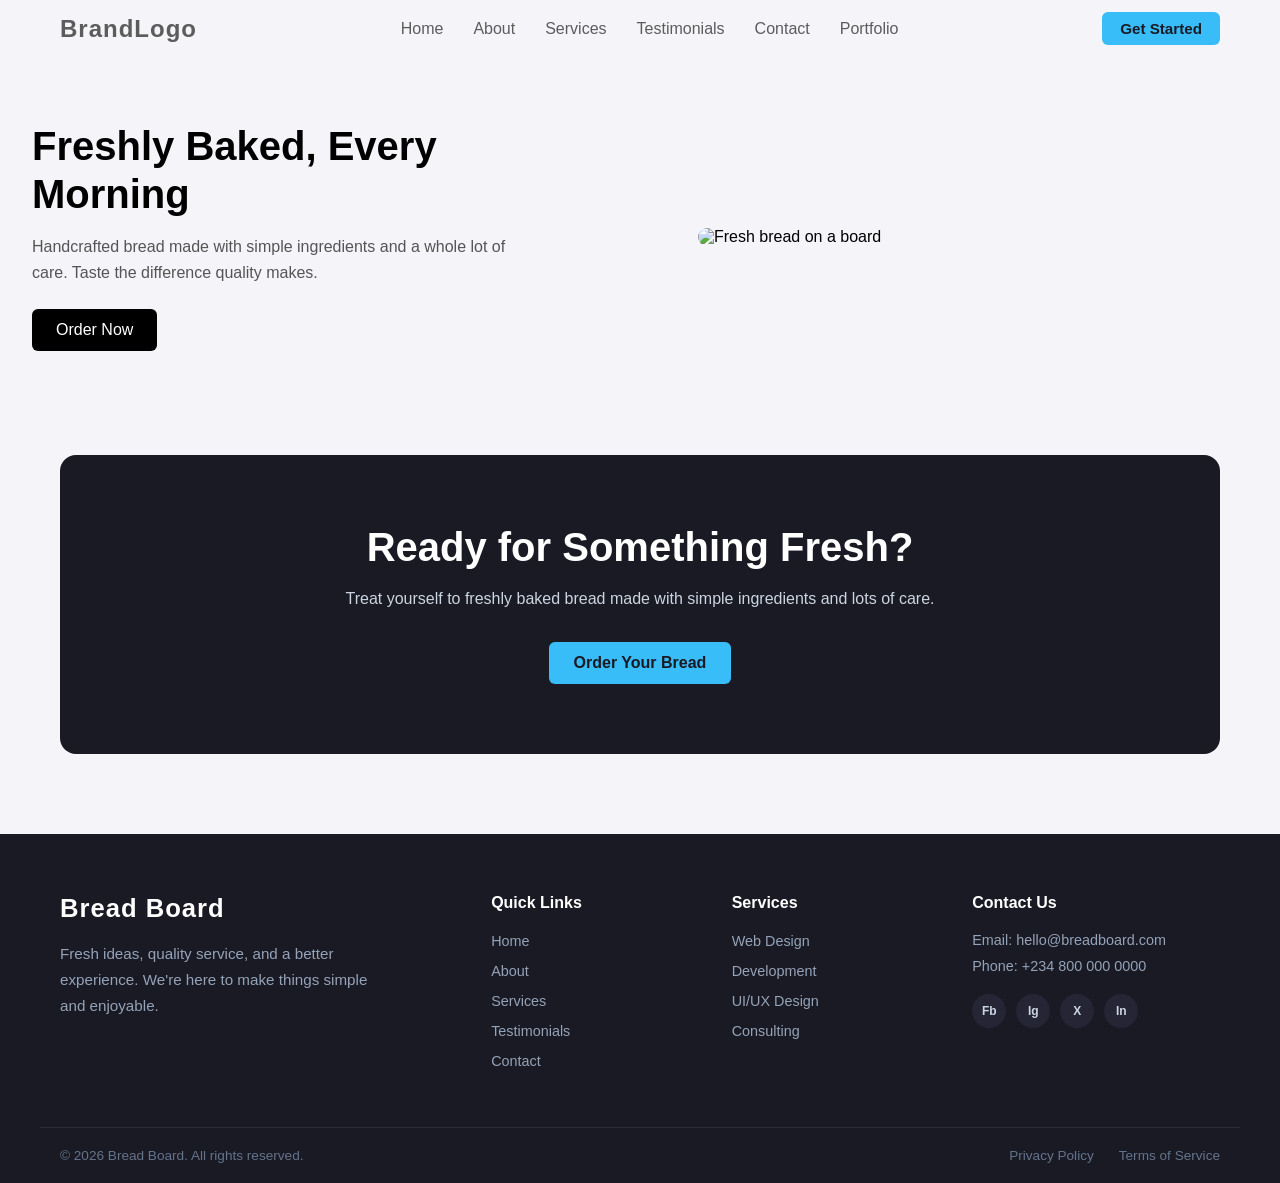
==== index.html @ 02c005c0 "added login page" ====
<!doctype html>
<html lang="en">
  <head>
    <meta charset="UTF-8" />
    <meta name="viewport" content="width=device-width, initial-scale=1.0" />
    <link rel="stylesheet" href="styles.css" />
    <title>Bread Board</title>
  </head>

  <body>
    <!-- Nav bar start -->
    <nav class="navbar">
      <!-- Brand Logo -->
      <div class="logo">
        <a href="#">BrandLogo</a>
      </div>

      <!-- Navigation Links -->
      <ul class="nav-links">
        <li><a href="#" class="nav-item">Home</a></li>
        <li><a href="#" class="nav-item">About</a></li>
        <li><a href="#" class="nav-item">Services</a></li>
        <li><a href="#" class="nav-item">Testimonials</a></li>
        <li><a href="#" class="nav-item">Contact</a></li>
        <li><a href="#" class="nav-item">Portfolio</a></li>
      </ul>

      <!-- Call to Action Button -->
      <div class="nav-cta">
        <a href="/login.html" class="cta-btn">Get Started</a>
      </div>
    </nav>
    <!-- nav end -->

    <!-- Hero Start -->
    <section class="hero">
      <div class="hero-content">
        <h1 class="hero-title">Freshly Baked, Every Morning</h1>
        <p class="hero-text">
          Handcrafted bread made with simple ingredients and a whole lot of
          care. Taste the difference quality makes.
        </p>
        <a href="#" class="hero-btn">Order Now</a>
      </div>

      <div class="hero-image-wrap">
        <img
          src="https://picsum.photos/1200/600"
          alt="Fresh bread on a board"
          class="hero-image"
        />
      </div>
    </section>
    <!-- Hero End -->

    <!-- CTA Section Start -->
    <section class="cta-section">
      <div class="cta-content">
        <h2>Ready for Something Fresh?</h2>
        <p>
          Treat yourself to freshly baked bread made with simple ingredients and
          lots of care.
        </p>
        <a href="#" class="cta-section-btn">Order Your Bread</a>
      </div>
    </section>
    <!-- CTA Section End -->

    <!-- Footer Start -->
    <footer class="footer">
      <div class="footer-container">
        <!-- Footer Brand -->
        <div class="footer-brand">
          <a href="#" class="footer-logo">Bread Board</a>
          <p>
            Fresh ideas, quality service, and a better experience. We're here to
            make things simple and enjoyable.
          </p>
        </div>

        <!-- Quick Links -->
        <div class="footer-column">
          <h3>Quick Links</h3>
          <ul>
            <li><a href="#">Home</a></li>
            <li><a href="#">About</a></li>
            <li><a href="#">Services</a></li>
            <li><a href="#">Testimonials</a></li>
            <li><a href="#">Contact</a></li>
          </ul>
        </div>

        <!-- Services -->
        <div class="footer-column">
          <h3>Services</h3>
          <ul>
            <li><a href="#">Web Design</a></li>
            <li><a href="#">Development</a></li>
            <li><a href="#">UI/UX Design</a></li>
            <li><a href="#">Consulting</a></li>
          </ul>
        </div>

        <!-- Contact -->
        <div class="footer-column">
          <h3>Contact Us</h3>
          <p>Email: hello@breadboard.com</p>
          <p>Phone: +234 800 000 0000</p>

          <div class="social-links">
            <a href="#">Fb</a>
            <a href="#">Ig</a>
            <a href="#">X</a>
            <a href="#">In</a>
          </div>
        </div>
      </div>

      <!-- Footer Bottom -->
      <div class="footer-bottom">
        <p>&copy; 2026 Bread Board. All rights reserved.</p>

        <div class="footer-bottom-links">
          <a href="#">Privacy Policy</a>
          <a href="#">Terms of Service</a>
        </div>
      </div>
    </footer>
    <!-- Footer End -->
  </body>
</html>
---- styles.css ----
* {
  padding: 0px;
  box-sizing: border-box;
  margin: 0px;
}

/* 1. Global Resets */
* {
  margin: 0;
  padding: 0;
  box-sizing: border-box;
}

body {
  font-family: "Segoe UI", Tahoma, Geneva, Verdana, sans-serif;
  background-color: #f4f4f9;
}

/* 2. Header and Navbar Layout */
.header-container {
  background-color: #1a1a24;
  position: sticky;
  top: 0;
  z-index: 1000;
  box-shadow: 0 2px 10px rgba(0, 0, 0, 0.1);
}

.navbar {
  display: flex;
  justify-content: space-between;
  align-items: center;
  max-width: 1200px;
  margin: 0 auto;
  padding: 15px 20px;
}

/* 3. Logo Styling */
.logo a {
  font-size: 1.5rem;
  font-weight: 700;
  color: #5c5c5c;
  text-decoration: none;
  letter-spacing: 1px;
}

/* 4. Navigation Links */
.nav-links {
  display: flex;
  list-style: none;
  gap: 30px;
}

.nav-item {
  color: #5c5c5c;
  text-decoration: none;
  font-size: 1rem;
  font-weight: 500;
  transition: color 0.3s ease;
}

.nav-item:hover {
  color: #38bdf8; /* Accent color on hover */
}

/* 5. Call To Action Button */
.cta-btn {
  background-color: #38bdf8;
  color: #1a1a24;
  padding: 8px 18px;
  border-radius: 6px;
  text-decoration: none;
  font-weight: 600;
  font-size: 0.95rem;
  transition:
    background-color 0.3s ease,
    transform 0.2s ease;
}

.cta-btn:hover {
  background-color: #0ea5e9;
  transform: translateY(-1px);
}

/* 6. Responsive Rules (Mobile Friendly) */
@media (max-width: 768px) {
  .nav-links {
    gap: 15px;
  }

  .nav-item {
    font-size: 0.9rem;
  }

  .cta-btn {
    padding: 6px 12px;
    font-size: 0.85rem;
  }
}

/* ================================
   7. Footer
================================ */

.footer {
  background-color: #1a1a24;
  color: #cbd5e1;
  margin-top: 80px;
}

.footer-container {
  max-width: 1200px;
  margin: 0 auto;
  padding: 60px 20px 45px;

  display: grid;
  grid-template-columns: 2fr 1fr 1fr 1.3fr;
  gap: 50px;
}

/* Footer Brand */

.footer-brand {
  max-width: 330px;
}

.footer-logo {
  display: inline-block;
  color: #ffffff;
  font-size: 1.6rem;
  font-weight: 700;
  text-decoration: none;
  letter-spacing: 1px;
  margin-bottom: 18px;
}

.footer-brand p {
  color: #94a3b8;
  font-size: 0.95rem;
  line-height: 1.7;
}

/* Footer Columns */

.footer-column h3 {
  color: #ffffff;
  font-size: 1rem;
  margin-bottom: 20px;
}

.footer-column ul {
  list-style: none;
}

.footer-column li {
  margin-bottom: 12px;
}

.footer-column a {
  color: #94a3b8;
  text-decoration: none;
  font-size: 0.9rem;
  transition: color 0.3s ease;
}

.footer-column a:hover {
  color: #38bdf8;
}

.footer-column p {
  color: #94a3b8;
  font-size: 0.9rem;
  margin-bottom: 10px;
}

/* Social Links */

.social-links {
  display: flex;
  gap: 10px;
  margin-top: 20px;
}

.social-links a {
  width: 34px;
  height: 34px;
  display: flex;
  align-items: center;
  justify-content: center;

  background-color: #252536;
  color: #cbd5e1;

  border-radius: 50%;
  font-size: 0.75rem;
  font-weight: 600;

  transition:
    background-color 0.3s ease,
    color 0.3s ease,
    transform 0.2s ease;
}

.social-links a:hover {
  background-color: #38bdf8;
  color: #1a1a24;
  transform: translateY(-2px);
}

/* Footer Bottom */

.footer-bottom {
  max-width: 1200px;
  margin: 0 auto;
  padding: 20px;

  border-top: 1px solid #2d2d3a;

  display: flex;
  justify-content: space-between;
  align-items: center;
  gap: 20px;
}

.footer-bottom p {
  color: #64748b;
  font-size: 0.85rem;
}

.footer-bottom-links {
  display: flex;
  gap: 25px;
}

.footer-bottom-links a {
  color: #64748b;
  text-decoration: none;
  font-size: 0.85rem;
  transition: color 0.3s ease;
}

.footer-bottom-links a:hover {
  color: #38bdf8;
}

/* ================================
   8. Footer Responsive Design
================================ */

@media (max-width: 768px) {
  .footer-container {
    grid-template-columns: 1fr 1fr;
    gap: 40px 30px;
  }

  .footer-brand {
    max-width: 100%;
  }

  .footer-bottom {
    flex-direction: column;
    text-align: center;
  }

  .footer-bottom-links {
    gap: 15px;
  }
}

@media (max-width: 480px) {
  .footer-container {
    grid-template-columns: 1fr;
    text-align: center;
  }

  .footer-brand {
    margin: 0 auto;
  }

  .social-links {
    justify-content: center;
  }

  .footer-bottom-links {
    flex-direction: column;
    gap: 10px;
  }
}

/* Hero */
/* Hero */
.hero {
  display: flex;
  align-items: center;
  justify-content: space-between;
  gap: 2rem;
  padding: 4rem 2rem;
  flex-wrap: wrap;
}

.hero-content {
  flex: 1 1 400px;
  max-width: 500px;
}

.hero-title {
  font-size: 2.5rem;
  font-weight: 700;
  margin-bottom: 1rem;
  line-height: 1.2;
}

.hero-text {
  font-size: 1rem;
  color: #555;
  margin-bottom: 1.5rem;
  line-height: 1.6;
}

.hero-btn {
  display: inline-block;
  padding: 0.75rem 1.5rem;
  background-color: #000;
  color: #fff;
  text-decoration: none;
  border-radius: 6px;
  font-weight: 500;
}

.hero-image-wrap {
  flex: 1 1 400px;
  max-width: 550px;
}

.hero-image {
  width: 100%;
  height: auto;
  border-radius: 12px;
  display: block;
}

/* ================================
   CTA Section
================================ */

.cta-section {
  background-color: #1a1a24;
  margin: 40px auto 80px;
  max-width: 1160px;
  padding: 70px 30px;
  border-radius: 16px;
  text-align: center;
}

.cta-content {
  max-width: 700px;
  margin: 0 auto;
}

.cta-content h2 {
  color: #ffffff;
  font-size: 2.5rem;
  margin-bottom: 15px;
}

.cta-content p {
  color: #cbd5e1;
  font-size: 1rem;
  line-height: 1.7;
  margin-bottom: 30px;
}

.cta-section-btn {
  display: inline-block;
  background-color: #38bdf8;
  color: #1a1a24;
  padding: 12px 25px;
  border-radius: 6px;
  text-decoration: none;
  font-weight: 600;
  transition: 0.3s ease;
}

.cta-section-btn:hover {
  background-color: #0ea5e9;
  transform: translateY(-2px);
}

/* CTA Responsive */

@media (max-width: 768px) {
  .cta-section {
    margin: 30px 20px 60px;
    padding: 55px 20px;
  }

  .cta-content h2 {
    font-size: 2rem;
  }
}

@media (max-width: 480px) {
  .cta-section {
    padding: 45px 20px;
  }

  .cta-content h2 {
    font-size: 1.7rem;
  }
}
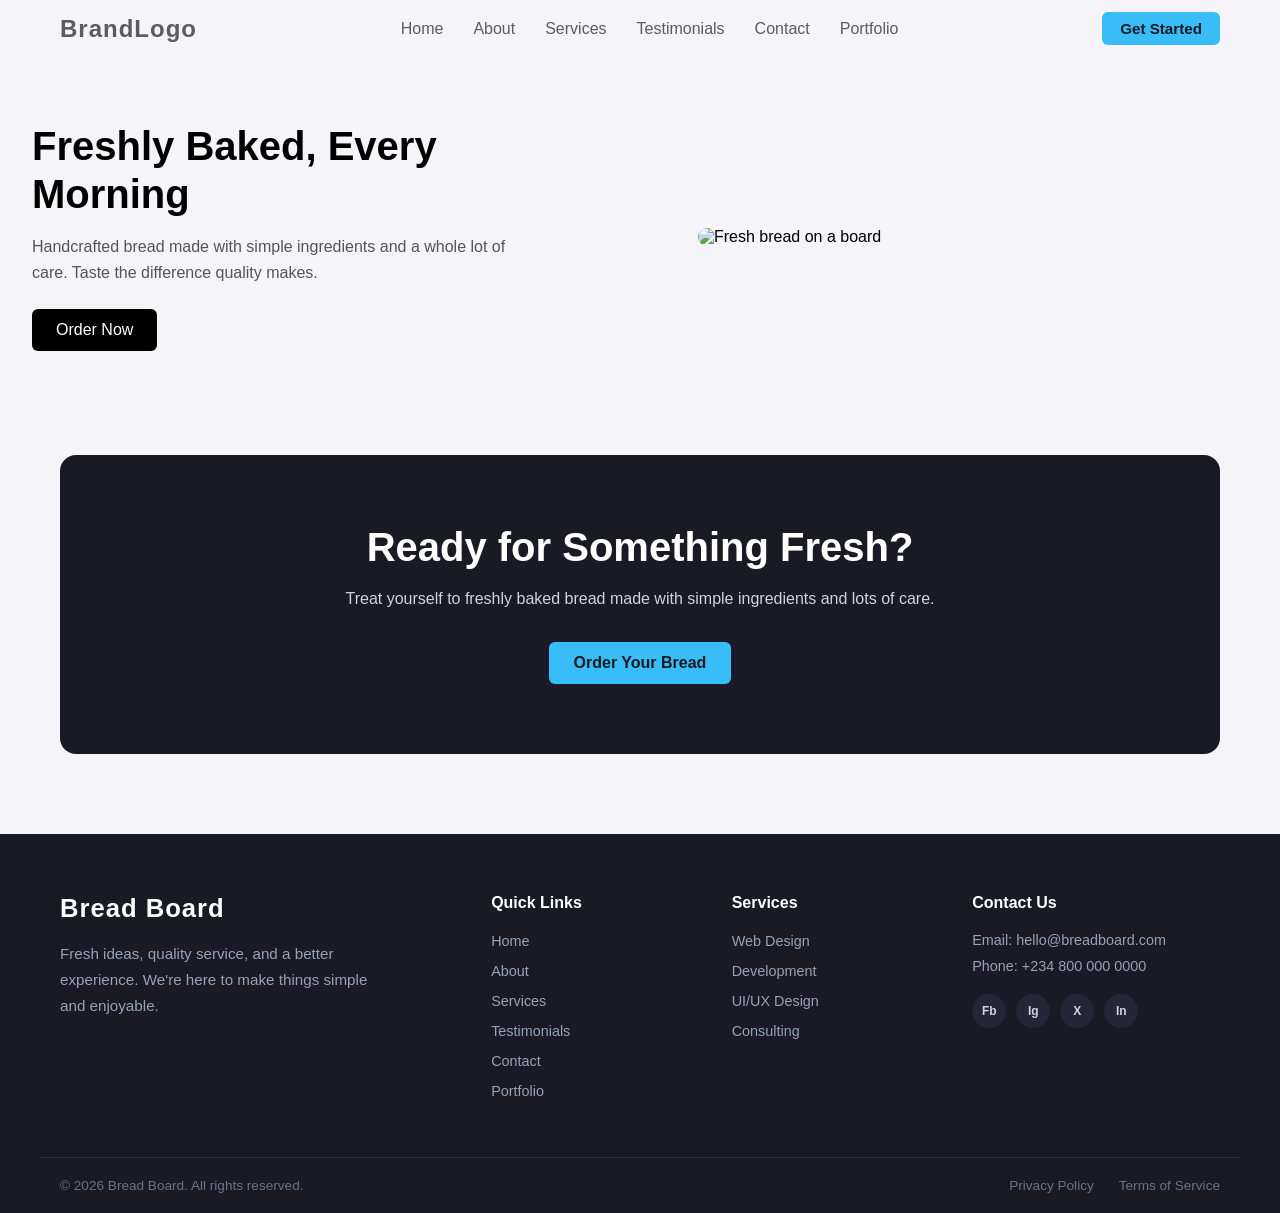
==== commit e52c8058: "added portfolio page" ====
--- a/index.html
+++ b/index.html
@@ -22,12 +22,12 @@
         <li><a href="#" class="nav-item">Services</a></li>
         <li><a href="#" class="nav-item">Testimonials</a></li>
         <li><a href="#" class="nav-item">Contact</a></li>
-        <li><a href="#" class="nav-item">Portfolio</a></li>
+        <li><a href="#/portfolio" class="nav-item">Portfolio</a></li>
       </ul>
 
       <!-- Call to Action Button -->
       <div class="nav-cta">
-        <a href="/login.html" class="cta-btn">Get Started</a>
+        <a href="/login" class="cta-btn">Get Started</a>
       </div>
     </nav>
     <!-- nav end -->
@@ -87,6 +87,7 @@
             <li><a href="#">Services</a></li>
             <li><a href="#">Testimonials</a></li>
             <li><a href="#">Contact</a></li>
+            <li><a href="#/portfolio.html">Portfolio</a></li>
           </ul>
         </div>
 
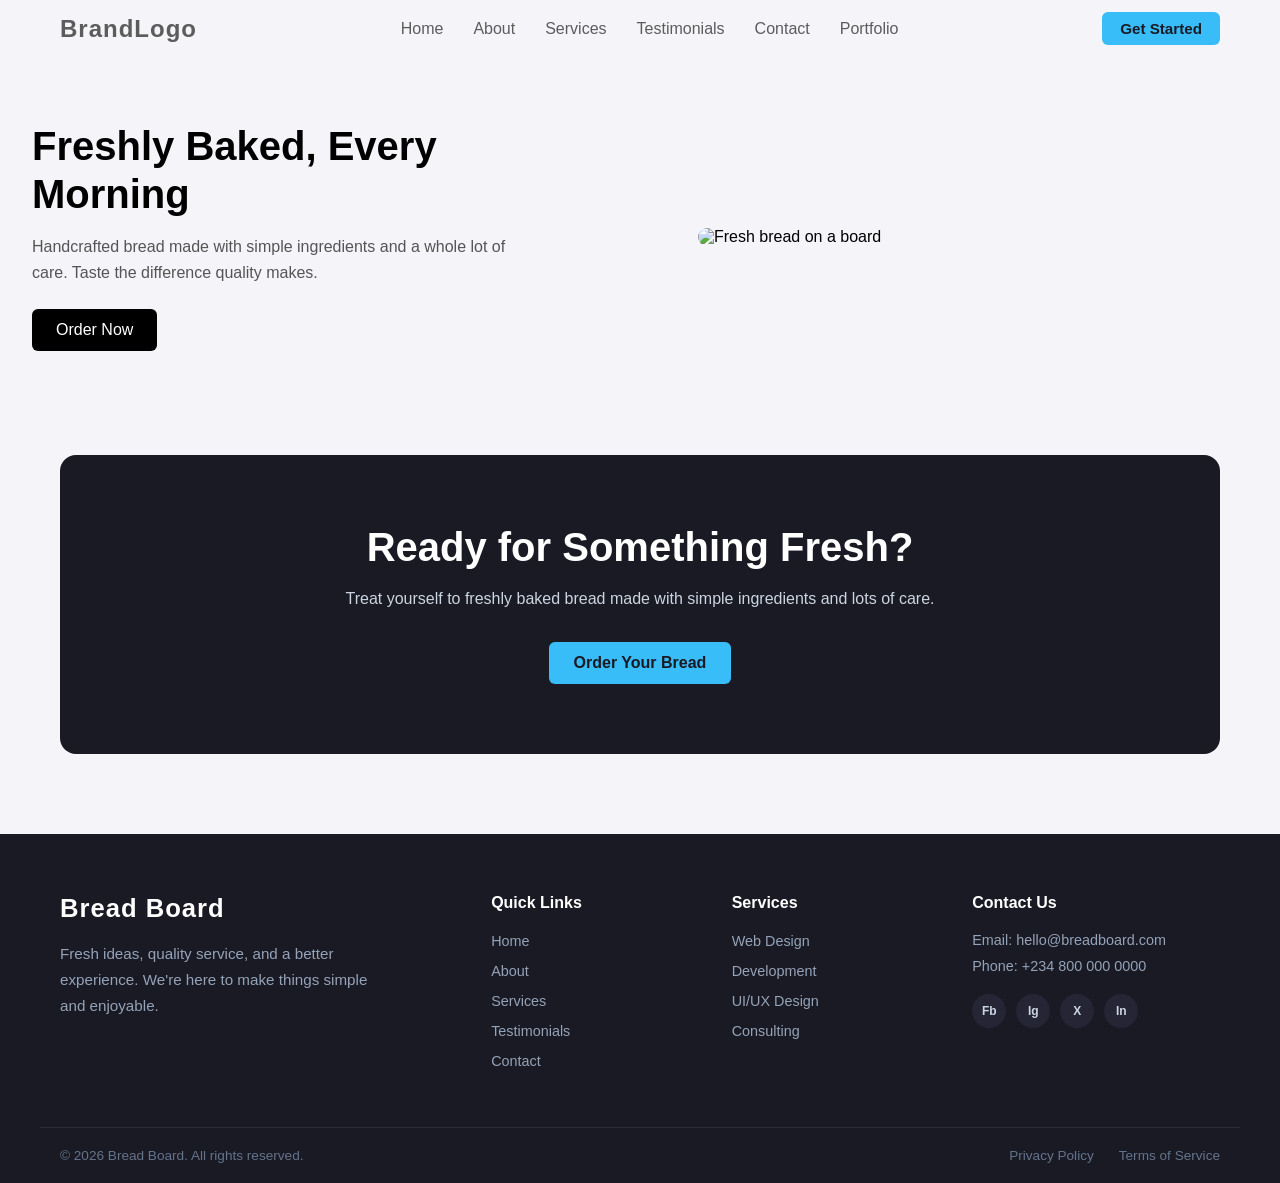
==== commit c09a542a: "service page" ====
--- a/index.html
+++ b/index.html
@@ -19,10 +19,10 @@
       <ul class="nav-links">
         <li><a href="#" class="nav-item">Home</a></li>
         <li><a href="#" class="nav-item">About</a></li>
-        <li><a href="#" class="nav-item">Services</a></li>
+        <li><a href="services.html" class="nav-item">Services</a></li>
         <li><a href="#" class="nav-item">Testimonials</a></li>
         <li><a href="#" class="nav-item">Contact</a></li>
-        <li><a href="#/portfolio" class="nav-item">Portfolio</a></li>
+        <li><a href="#" class="nav-item">Portfolio</a></li>
       </ul>
 
       <!-- Call to Action Button -->
@@ -87,7 +87,6 @@
             <li><a href="#">Services</a></li>
             <li><a href="#">Testimonials</a></li>
             <li><a href="#">Contact</a></li>
-            <li><a href="#/portfolio.html">Portfolio</a></li>
           </ul>
         </div>
 
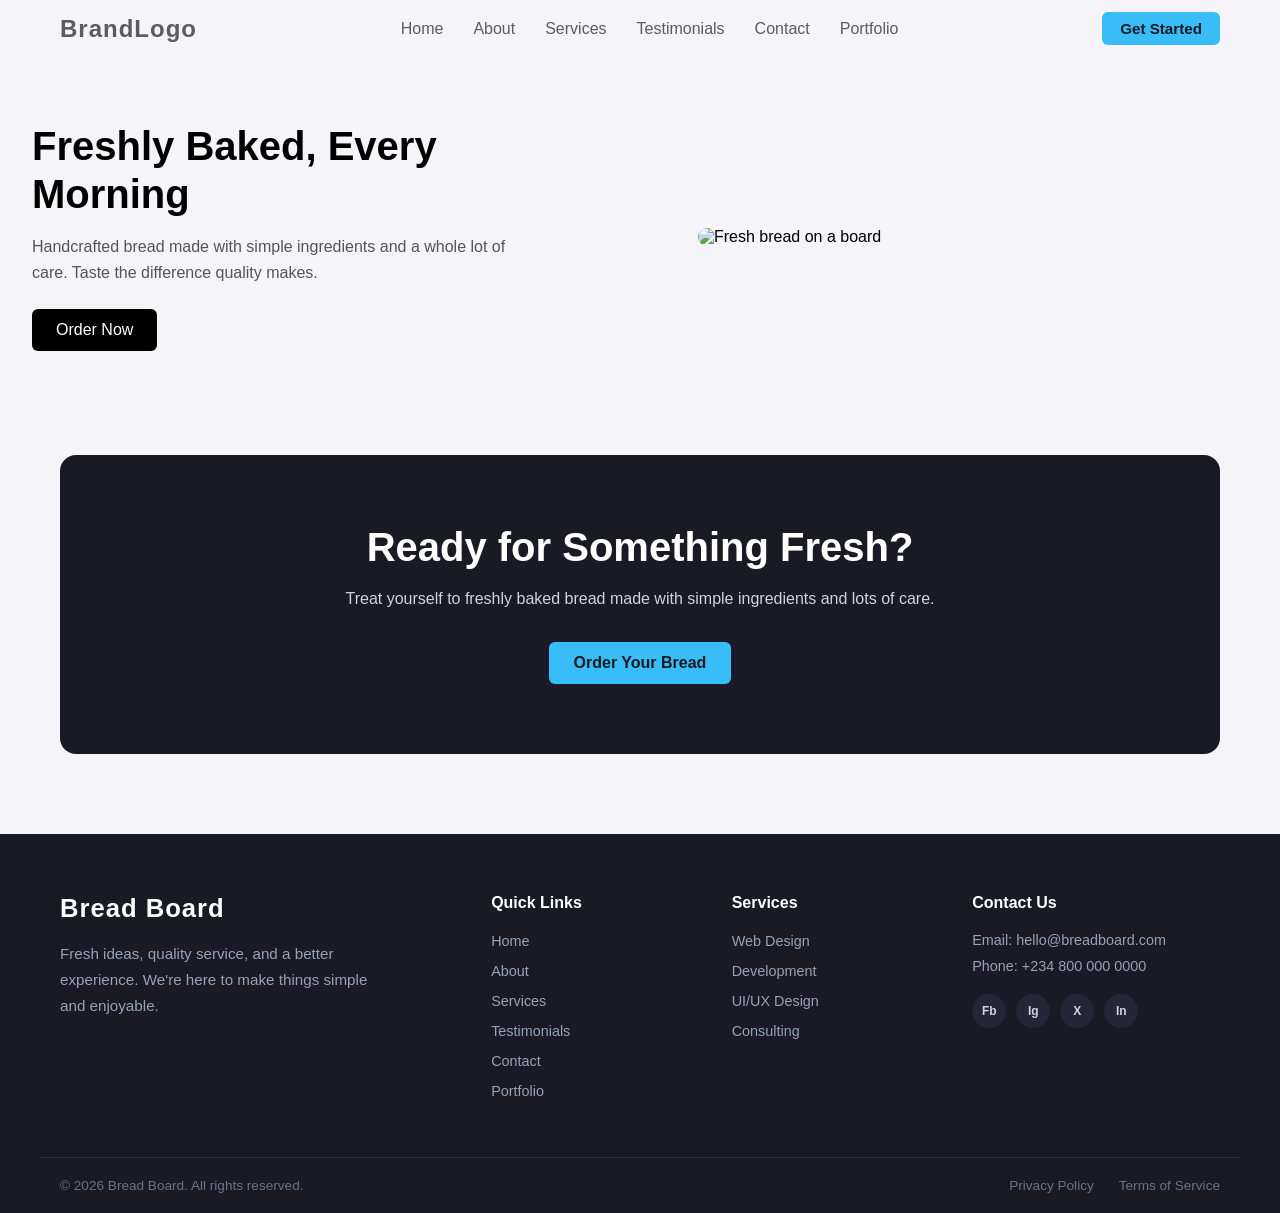
==== commit 557b345d: "Merge branch 'main' of https://github.com/codewithemma/bread-board" ====
--- a/index.html
+++ b/index.html
@@ -5,6 +5,8 @@
     <meta name="viewport" content="width=device-width, initial-scale=1.0" />
     <link rel="stylesheet" href="styles.css" />
     <title>Bread Board</title>
+    <link rel="stylesheet" href="Testimonial.css">
+    <link rel="stylesheet" href="Testimonial.html">
   </head>
 
   <body>
@@ -17,12 +19,12 @@
 
       <!-- Navigation Links -->
       <ul class="nav-links">
-        <li><a href="#" class="nav-item">Home</a></li>
-        <li><a href="#" class="nav-item">About</a></li>
-        <li><a href="services.html" class="nav-item">Services</a></li>
-        <li><a href="#" class="nav-item">Testimonials</a></li>
+        <li><a href="index.html" class="nav-item">Home</a></li>
+        <li><a href="about.html" class="nav-item">About</a></li>
+        <li><a href="#" class="nav-item">Services</a></li>
+        <li><a href="/Testimonial.html" class="nav-item">Testimonials</a></li>
         <li><a href="#" class="nav-item">Contact</a></li>
-        <li><a href="#" class="nav-item">Portfolio</a></li>
+        <li><a href="#/portfolio" class="nav-item">Portfolio</a></li>
       </ul>
 
       <!-- Call to Action Button -->
@@ -87,6 +89,7 @@
             <li><a href="#">Services</a></li>
             <li><a href="#">Testimonials</a></li>
             <li><a href="#">Contact</a></li>
+            <li><a href="#/portfolio.html">Portfolio</a></li>
           </ul>
         </div>
 
--- a/Testimonial.css
+++ b/Testimonial.css
@@ -0,0 +1,184 @@
+/* ================================
+   Testimonial Page Styles
+   (Reuses colors/fonts from styles.css:
+   navy #1a1a24, accent #38bdf8, bg #f4f4f9)
+================================ */
+
+/* 1. Pull-quote Hero */
+
+.testimonial-hero {
+  text-align: center;
+  max-width: 760px;
+  margin: 0 auto;
+  padding: 5rem 2rem 3rem;
+}
+
+.testimonial-eyebrow {
+  display: inline-block;
+  font-size: 0.8rem;
+  letter-spacing: 0.14em;
+  text-transform: uppercase;
+  color: #38bdf8;
+  font-weight: 600;
+  margin-bottom: 1.25rem;
+}
+
+.testimonial-pullquote {
+  font-family: "Fraunces", serif;
+  font-style: italic;
+  font-weight: 500;
+  font-size: clamp(1.6rem, 4vw, 2.6rem);
+  line-height: 1.35;
+  color: #1a1a24;
+  margin: 0 0 1.25rem;
+}
+
+.testimonial-pullquote-author {
+  font-size: 0.95rem;
+  color: #5c5c5c;
+  font-weight: 600;
+}
+
+/* 2. Stats Strip */
+
+.testimonial-stats {
+  background-color: #1a1a24;
+  margin: 20px auto 70px;
+  max-width: 1160px;
+  border-radius: 16px;
+  padding: 2.5rem 2rem;
+
+  display: flex;
+  justify-content: space-around;
+  flex-wrap: wrap;
+  gap: 2rem;
+  text-align: center;
+}
+
+.stat-item {
+  display: flex;
+  flex-direction: column;
+  gap: 0.4rem;
+}
+
+.stat-number {
+  font-family: "Fraunces", serif;
+  font-weight: 600;
+  font-size: 2.2rem;
+  color: #38bdf8;
+}
+
+.stat-label {
+  font-size: 0.85rem;
+  color: #94a3b8;
+  letter-spacing: 0.03em;
+}
+
+/* 3. Testimonial Grid */
+
+.testimonial-grid-section {
+  max-width: 1200px;
+  margin: 0 auto;
+  padding: 0 2rem 5rem;
+}
+
+.testimonial-heading {
+  font-family: "Fraunces", serif;
+  font-weight: 600;
+  font-size: 1.9rem;
+  text-align: center;
+  color: #1a1a24;
+  margin-bottom: 2.5rem;
+}
+
+.testimonial-grid {
+  display: grid;
+  grid-template-columns: repeat(3, 1fr);
+  gap: 1.75rem;
+}
+
+.testimonial-card {
+  background-color: #fffaf3;
+  border-radius: 4px;
+  border-top: 3px dashed #e4d5bb;
+  padding: 1.75rem 1.5rem 1.5rem;
+  box-shadow: 0 8px 24px rgba(26, 26, 36, 0.06);
+  transition: transform 0.2s ease;
+}
+
+.testimonial-card:hover {
+  transform: translateY(-3px);
+}
+
+.testimonial-rating {
+  font-size: 0.95rem;
+  letter-spacing: 2px;
+  margin-bottom: 0.9rem;
+}
+
+.testimonial-quote {
+  font-size: 0.97rem;
+  line-height: 1.65;
+  color: #3a3a42;
+  margin-bottom: 1.5rem;
+}
+
+.testimonial-person {
+  display: flex;
+  align-items: center;
+  gap: 0.85rem;
+}
+
+.testimonial-avatar {
+  width: 42px;
+  height: 42px;
+  border-radius: 50%;
+  flex-shrink: 0;
+
+  display: flex;
+  align-items: center;
+  justify-content: center;
+
+  color: #ffffff;
+  font-weight: 700;
+  font-size: 0.85rem;
+}
+
+.testimonial-name {
+  font-weight: 600;
+  font-size: 0.9rem;
+  color: #1a1a24;
+}
+
+.testimonial-role {
+  font-size: 0.8rem;
+  color: #8a8a94;
+}
+
+/* 4. Testimonial Responsive Rules */
+
+@media (max-width: 900px) {
+  .testimonial-grid {
+    grid-template-columns: repeat(2, 1fr);
+  }
+}
+
+@media (max-width: 600px) {
+  .testimonial-hero {
+    padding: 3.5rem 1.5rem 2.5rem;
+  }
+
+  .testimonial-stats {
+    flex-direction: column;
+    margin: 20px 20px 50px;
+    padding: 2rem 1.5rem;
+  }
+
+  .testimonial-grid {
+    grid-template-columns: 1fr;
+  }
+
+  .testimonial-grid-section {
+    padding: 0 1.5rem 3.5rem;
+  }
+}
